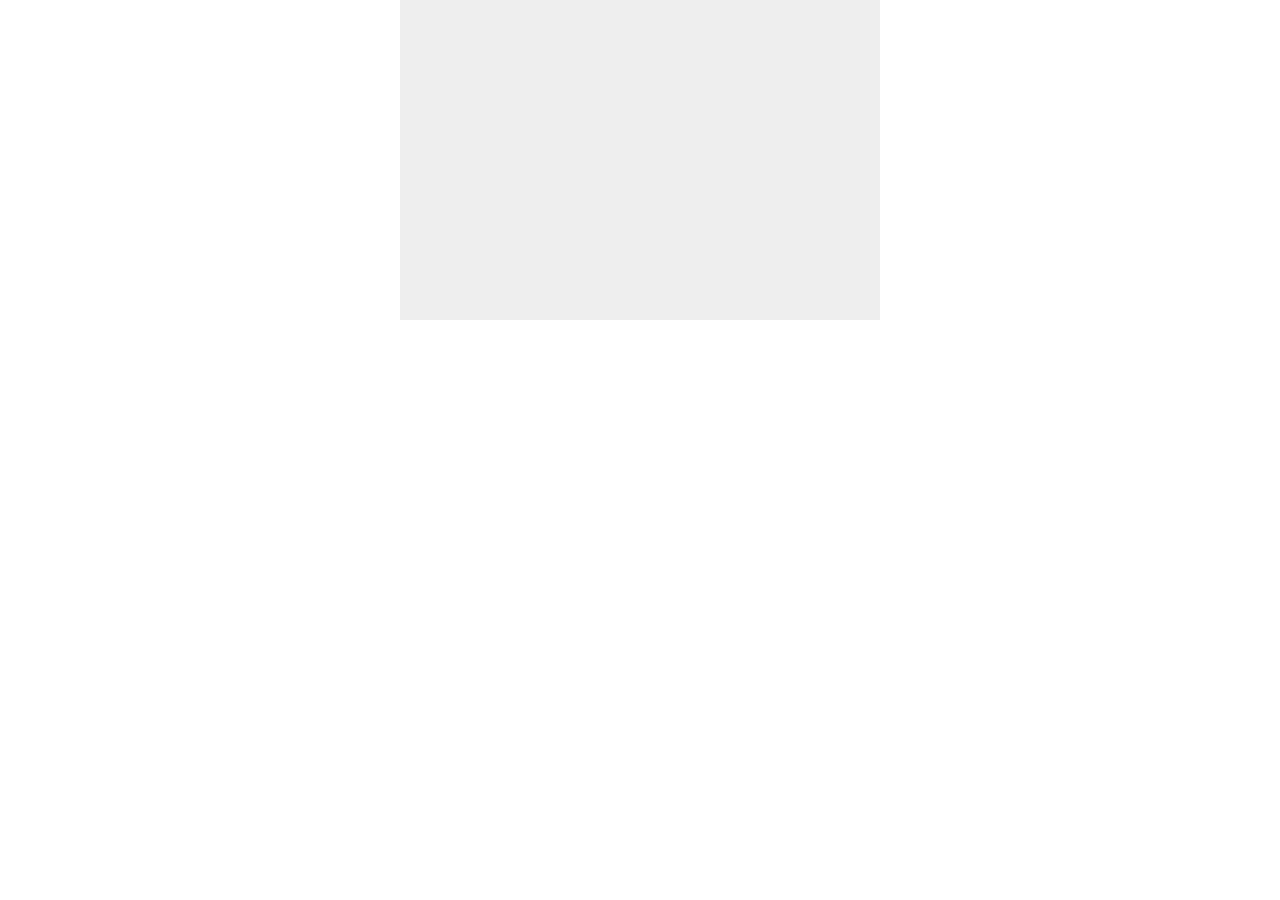
==== breakout.html @ 63512b33 "Create breakout.html" ====
<!DOCTYPE html>
<html lang="en-US">
  <head>
    <meta charset="utf-8" />
    <title>2D Breakout</title>
    <style>
      * {
        padding: 0;
        margin: 0;
      }
      canvas {
        background: #eee;
        display: block;
        margin: 0 auto;
      }
    </style>
  </head>
  <body>
    <canvas id="myCanvas" width="480" height="320"></canvas>

    <script src="breakout.js">
    </script>
  </body>
</html>
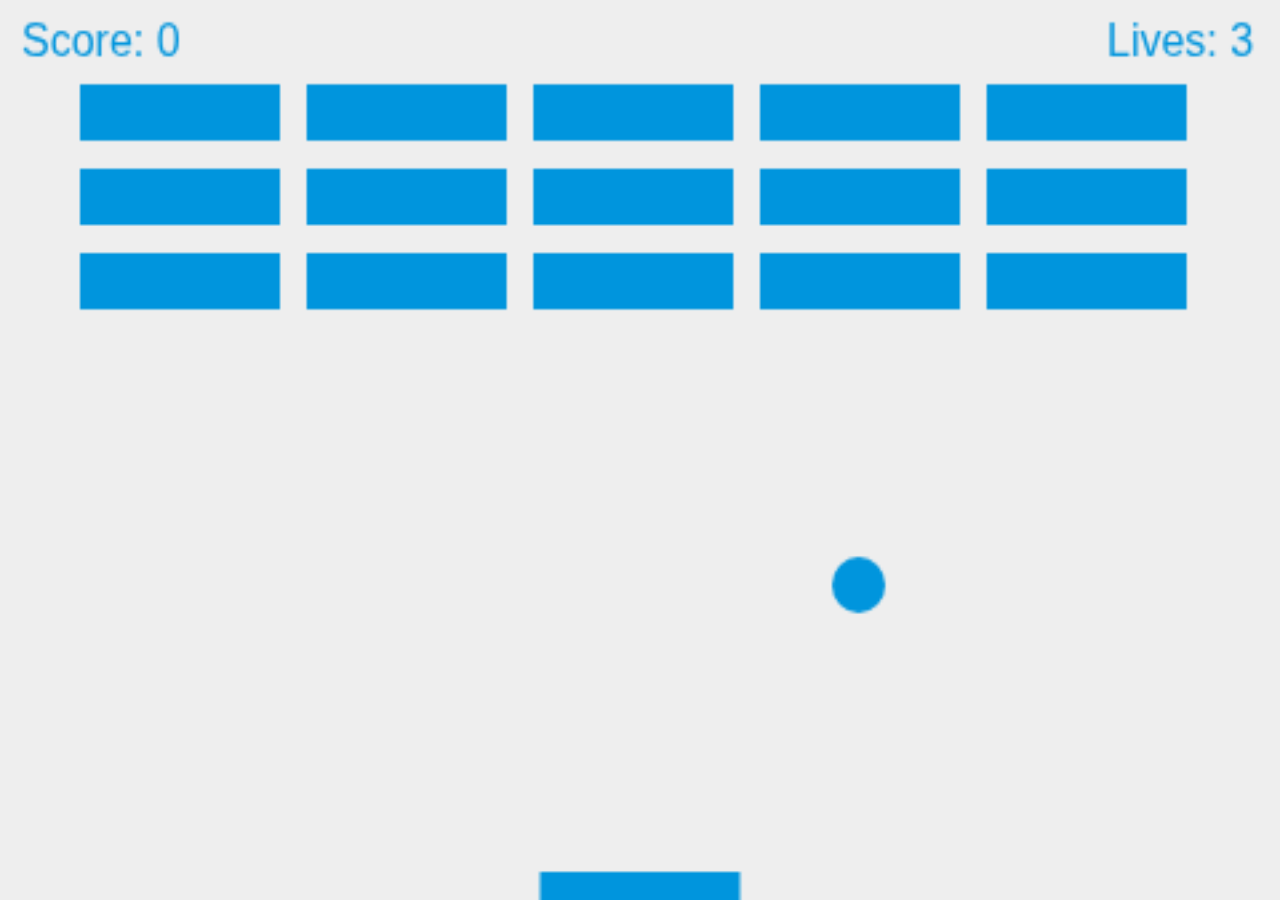
==== commit 6915173c: "Update breakout.html" ====
--- a/breakout.html
+++ b/breakout.html
@@ -13,6 +13,26 @@
         display: block;
         margin: 0 auto;
       }
+      html 
+{
+ overflow: auto;
+}
+ 
+html, body, div, iframe, canvas 
+{
+ margin: 0px; 
+ padding: 0px; 
+ height: 100%; 
+ border: none;
+}
+      canvas
+{
+ display: block; 
+ width: 100%; 
+ border: none; 
+ overflow-y: auto; 
+ overflow-x: hidden;
+}
     </style>
   </head>
   <body>
